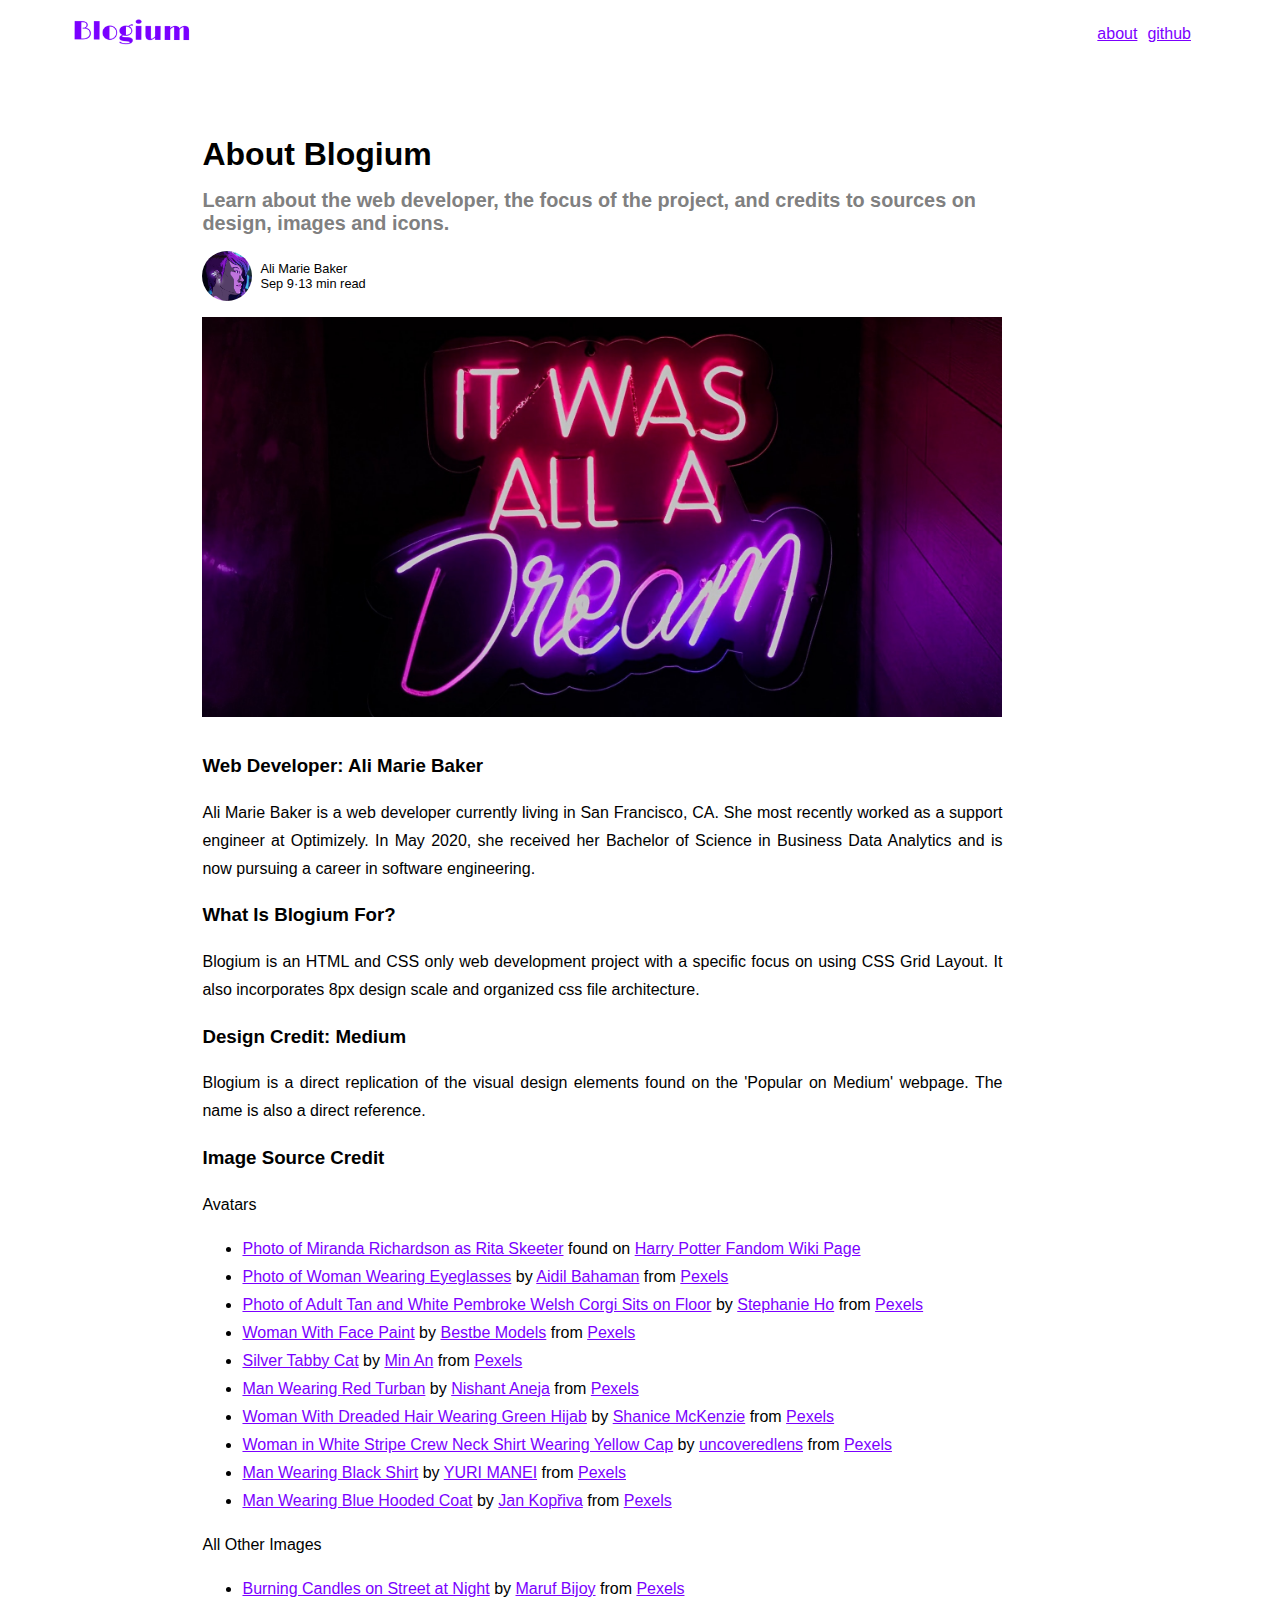
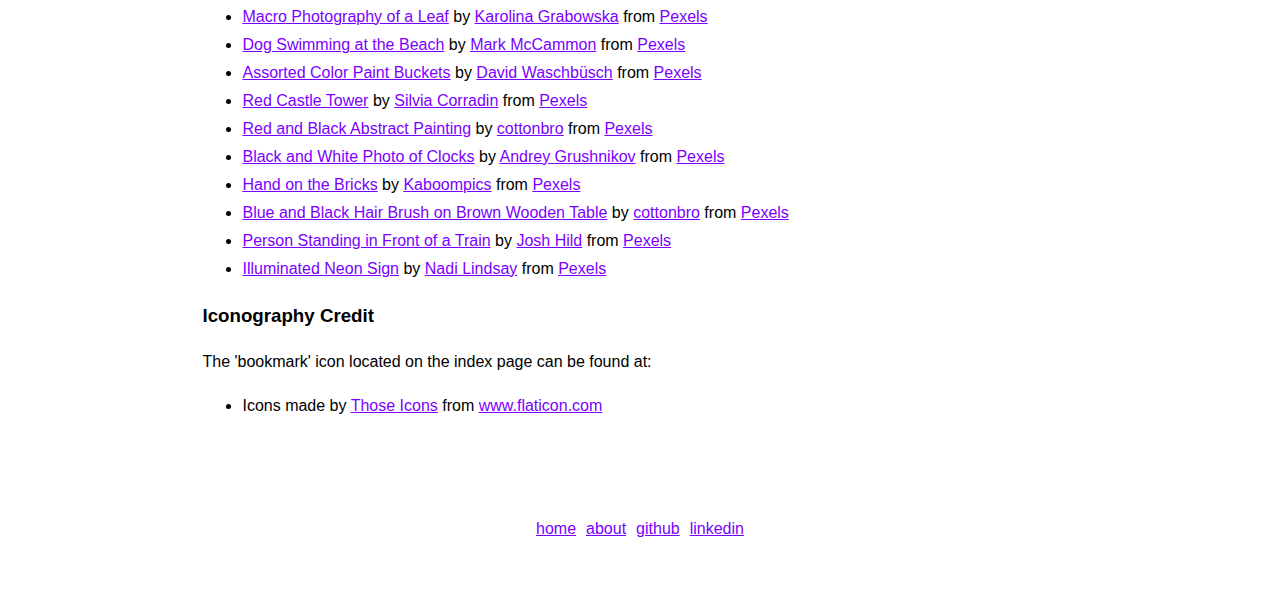
==== about.html @ 54d65abe "Standardize grid max width across all pages for consistent header presentation, add blogium brand co" ====
<!DOCTYPE html>
<html lang="en">
  <head>
    <meta charset="utf-8">
    <title>blogium</title>
    <link rel="icon" type="image/png" href="img/B-fill-fav-16x16.png">
    <link rel="stylesheet" href="css/pg-article.css">
  </head>
  <body>
    <div class="grid-container">
      <header class="header">
        <div class="header-box">
          <a href="index.html">
            <img src="img/blogium-logo-reg.png" alt="blogium text logo" class="nav-logo">
          </a>
          <nav class="nav-wrapper link-box">
            <a href="about.html">about</a>
            <a href="https://github.com/thealicat13" target="_blank">github</a>
          </nav>
        </div>
      </header>
      <div class="main">
        <div class="article-wrapper">
          <h1 class="article-hd">About Blogium</h1>
          <h2 class="article-hd-sub">Learn about the web developer, the focus of the project, and credits to sources on design, images and icons.</h2>
          <div class="article-info">
            <img src="img/neocab-alitar.png" alt="purple-toned digital drawing of woman from neocab" class="avatar">
            <p class="author">Ali Marie Baker</p>
            <p class="date-min">Sep 9·13 min read</p>
          </div>
          <div class="article-image">
            <img src="img/pexels-nadi-lindsay-3078831.jpg" alt="pink and purple neon sign that says it was all a dream">
          </div>
          <div class="article-copy-wrapper">
            <h3>Web Developer: Ali Marie Baker</h3>
            <p>Ali Marie Baker is a web developer currently living in San Francisco, CA. She most recently worked as a support engineer at Optimizely. In May 2020, she received her Bachelor of Science in Business Data Analytics and is now pursuing a career in software engineering.</p>
            <h3>What Is Blogium For?</h3>
            <p>Blogium is an HTML and CSS only web development project with a specific focus on using CSS Grid Layout. It also incorporates 8px design scale and organized css file architecture.</p>
            <h3>Design Credit: Medium</h3>
            <p>Blogium is a direct replication of the visual design elements found on the 'Popular on Medium' webpage. The name is also a direct reference. </p>
            <h3>Image Source Credit</h3>
            <p>Avatars</p>
            <ul>
                <li><a href="https://harrypotter.fandom.com/wiki/Rita_Skeeter?file=Rita_skeeter_1.png">Photo of Miranda Richardson as Rita Skeeter</a> found on <a href="https://harrypotter.fandom.com/wiki/Rita_Skeeter">Harry Potter Fandom Wiki Page</a></li>
                <li><a href="https://www.pexels.com/photo/photo-of-woman-wearing-eyeglasses-2748242/?utm_content=attributionCopyText&utm_medium=referral&utm_source=pexels">Photo of Woman Wearing Eyeglasses</a> by <a href="https://www.pexels.com/@aidilbahaman?utm_content=attributionCopyText&utm_medium=referral&utm_source=pexels">Aidil Bahaman</a> from <a href="https://www.pexels.com/">Pexels</a></li>
                <li><a href="https://www.pexels.com/photo/adult-tan-and-white-pembroke-welsh-corgi-sits-on-floor-994174/?utm_content=attributionCopyText&utm_medium=referral&utm_source=pexels">Photo of Adult Tan and White Pembroke Welsh Corgi Sits on Floor</a> by <a href="https://www.pexels.com/@muffinsaurs?utm_content=attributionCopyText&utm_medium=referral&utm_source=pexels">Stephanie Ho</a> from <a href="https://www.pexels.com/">Pexels</a></li>
                <li><a href="https://www.pexels.com/photo/woman-with-face-paint-2100652/?utm_content=attributionCopyText&utm_medium=referral&utm_source=pexels">Woman With Face Paint</a> by <a href="https://www.pexels.com/@bestbe-models-975242?utm_content=attributionCopyText&utm_medium=referral&utm_source=pexels">Bestbe Models</a> from <a href="https://www.pexels.com/">Pexels</a></li>
                <li><a href="https://www.pexels.com/photo/silver-tabby-cat-667228/?utm_content=attributionCopyText&utm_medium=referral&utm_source=pexels">Silver Tabby Cat</a> by <a href="https://www.pexels.com/@minan1398?utm_content=attributionCopyText&utm_medium=referral&utm_source=pexels">Min An</a> from <a href="https://www.pexels.com/">Pexels</a></li>
                <li><a href="https://www.pexels.com/photo/man-wearing-red-turban-2385044/?utm_content=attributionCopyText&utm_medium=referral&utm_source=pexels">Man Wearing Red Turban</a> by <a href="https://www.pexels.com/@nishantaneja?utm_content=attributionCopyText&utm_medium=referral&utm_source=pexels">Nishant Aneja</a> from <a href="https://www.pexels.com/">Pexels</a></li>
                <li><a href="https://www.pexels.com/photo/woman-with-dreaded-hair-wearing-green-hijab-801861/?utm_content=attributionCopyText&utm_medium=referral&utm_source=pexels">Woman With Dreaded Hair Wearing Green Hijab</a> by <a href="https://www.pexels.com/@kenziezales?utm_content=attributionCopyText&utm_medium=referral&utm_source=pexels">Shanice McKenzie</a> from <a href="https://www.pexels.com/">Pexels</a></li>
                <li><a href="https://www.pexels.com/photo/woman-in-white-stripe-crew-neck-shirt-wearing-yellow-cap-4085856/?utm_content=attributionCopyText&utm_medium=referral&utm_source=pexels">Woman in White Stripe Crew Neck Shirt Wearing Yellow Cap</a> by <a href="https://www.pexels.com/@uncoveredlens-1999111?utm_content=attributionCopyText&utm_medium=referral&utm_source=pexels">uncoveredlens</a> from <a href="https://www.pexels.com/">Pexels</a></li>
                <li><a href="https://www.pexels.com/photo/man-wearing-black-shirt-3211476/?utm_content=attributionCopyText&utm_medium=referral&utm_source=pexels">Man Wearing Black Shirt</a> by <a href="https://www.pexels.com/@motionshotto?utm_content=attributionCopyText&utm_medium=referral&utm_source=pexels">YURI MANEI</a> from <a href="https://www.pexels.com/">Pexels</a></li>
                <li><a href="https://www.pexels.com/photo/man-wearing-blue-hooded-coat-3525908/?utm_content=attributionCopyText&utm_medium=referral&utm_source=pexels">Man Wearing Blue Hooded Coat</a> by <a href="https://www.pexels.com/@koprivakart?utm_content=attributionCopyText&utm_medium=referral&utm_source=pexels">Jan Kopřiva</a> from <a href="https://www.pexels.com/">Pexels</a></li>
            </ul>
            <p>All Other Images</p>
            <ul>
                <li><a href="https://www.pexels.com/photo/burning-candles-on-street-at-night-4252754/?utm_content=attributionCopyText&utm_medium=referral&utm_source=pexels">Burning Candles on Street at Night</a> by <a href="https://www.pexels.com/@maruf-bijoy-2699438?utm_content=attributionCopyText&utm_medium=referral&utm_source=pexels">Maruf Bijoy</a> from <a href="https://www.pexels.com/">Pexels</a></li>
                <li><a href="https://www.pexels.com/photo/macro-photography-of-a-leaf-4603779/?utm_content=attributionCopyText&utm_medium=referral&utm_source=pexels">Macro Photography of a Leaf</a> by <a href="https://www.pexels.com/@karolina-grabowska?utm_content=attributionCopyText&utm_medium=referral&utm_source=pexels">Karolina Grabowska</a> from <a href="https://www.pexels.com/">Pexels</a></li>
                <li><a href="https://www.pexels.com/photo/dog-swimming-at-the-beach-1934836/?utm_content=attributionCopyText&utm_medium=referral&utm_source=pexels">Dog Swimming at the Beach</a> by <a href="https://www.pexels.com/@markmccammon?utm_content=attributionCopyText&utm_medium=referral&utm_source=pexels">Mark McCammon</a> from <a href="https://www.pexels.com/">Pexels</a></li>
                <li><a href="https://www.pexels.com/photo/assorted-color-paint-buckets-1887946/?utm_content=attributionCopyText&utm_medium=referral&utm_source=pexels">Assorted Color Paint Buckets</a> by <a href="https://www.pexels.com/@david-waschbusch-959602?utm_content=attributionCopyText&utm_medium=referral&utm_source=pexels">David Waschbüsch</a> from <a href="https://www.pexels.com/">Pexels</a></li>
                <li><a href="https://www.pexels.com/photo/red-castle-tower-1649194/?utm_content=attributionCopyText&utm_medium=referral&utm_source=pexels">Red Castle Tower</a> by <a href="https://www.pexels.com/@ebmom?utm_content=attributionCopyText&utm_medium=referral&utm_source=pexels"> Silvia Corradin</a> from <a href="https://www.pexels.com/">Pexels</a></li>
                <li><a href="https://www.pexels.com/photo/red-and-black-abstract-painting-4716546/?utm_content=attributionCopyText&utm_medium=referral&utm_source=pexels">Red and Black Abstract Painting</a> by <a href="https://www.pexels.com/@cottonbro?utm_content=attributionCopyText&utm_medium=referral&utm_source=pexels">cottonbro</a> from <a href="https://www.pexels.com/">Pexels</a></li>
                <li><a href="https://www.pexels.com/photo/black-and-white-photo-of-clocks-707676/?utm_content=attributionCopyText&utm_medium=referral&utm_source=pexels">Black and White Photo of Clocks</a> by <a href="https://www.pexels.com/@andrey-grushnikov-223358?utm_content=attributionCopyText&utm_medium=referral&utm_source=pexels">Andrey Grushnikov</a> from <a href="https://www.pexels.com/">Pexels</a></li>
                <li><a href="https://www.pexels.com/photo/hand-on-the-bricks-5606/?utm_content=attributionCopyText&utm_medium=referral&utm_source=pexels">Hand on the Bricks</a> by <a href="https://www.pexels.com/@kaboompics?utm_content=attributionCopyText&utm_medium=referral&utm_source=pexels">Kaboompics</a> from <a href="https://www.pexels.com/">Pexels</a></li>
                <li><a href="https://www.pexels.com/photo/blue-and-black-hair-brush-on-brown-wooden-table-3992859/?utm_content=attributionCopyText&utm_medium=referral&utm_source=pexels">Blue and Black Hair Brush on Brown Wooden Table</a> by <a href="https://www.pexels.com/@cottonbro?utm_content=attributionCopyText&utm_medium=referral&utm_source=pexels">cottonbro</a> from <a href="https://www.pexels.com/">Pexels</a></li>
                <li><a href="https://www.pexels.com/photo/person-standing-in-front-of-a-train-2422497/?utm_content=attributionCopyText&utm_medium=referral&utm_source=pexels">Person Standing in Front of a Train</a> by <a href="https://www.pexels.com/@josh-hild-1270765?utm_content=attributionCopyText&utm_medium=referral&utm_source=pexels">Josh Hild</a> from <a href="https://www.pexels.com/">Pexels</a></li>
                <li><a href="https://www.pexels.com/photo/illuminated-neon-sign-3078831/?utm_content=attributionCopyText&utm_medium=referral&utm_source=pexels">Illuminated Neon Sign</a> by <a href="https://www.pexels.com/@nadi-lindsay-1130679?utm_content=attributionCopyText&utm_medium=referral&utm_source=pexels">Nadi Lindsay</a> from <a href="https://www.pexels.com/">Pexels</a></li>
            </ul>
            <h3>Iconography Credit</h3>
            <p>The 'bookmark' icon located on the index page can be found at: </p>
            <ul>
                <li>Icons made by <a href="https://www.flaticon.com/free-icon/bookmark_803690" title="Those Icons">Those Icons</a> from <a href="https://www.flaticon.com/" title="Flaticon"> www.flaticon.com</a></p>                </li>
            </ul>
        </div>
        </div>
      </div>  
      <footer class="footer">
        <div class="footer-wrapper link-box">
          <a href="index.html">home</a>
          <a href="index.html">about</a>
          <a href="https://github.com/thealicat13" target="_blank">github</a>
          <a href="https://www.linkedin.com/in/alimariebaker13/" target="_blank">linkedin</a>
        </div>
      </footer>
    </div>
  </body>
</html>
---- css/pg-article.css ----
@import "layoutall.css";
@import "header.css";
@import "footer.css";
@import "articlebody.css";
@import "articleinfo.css";
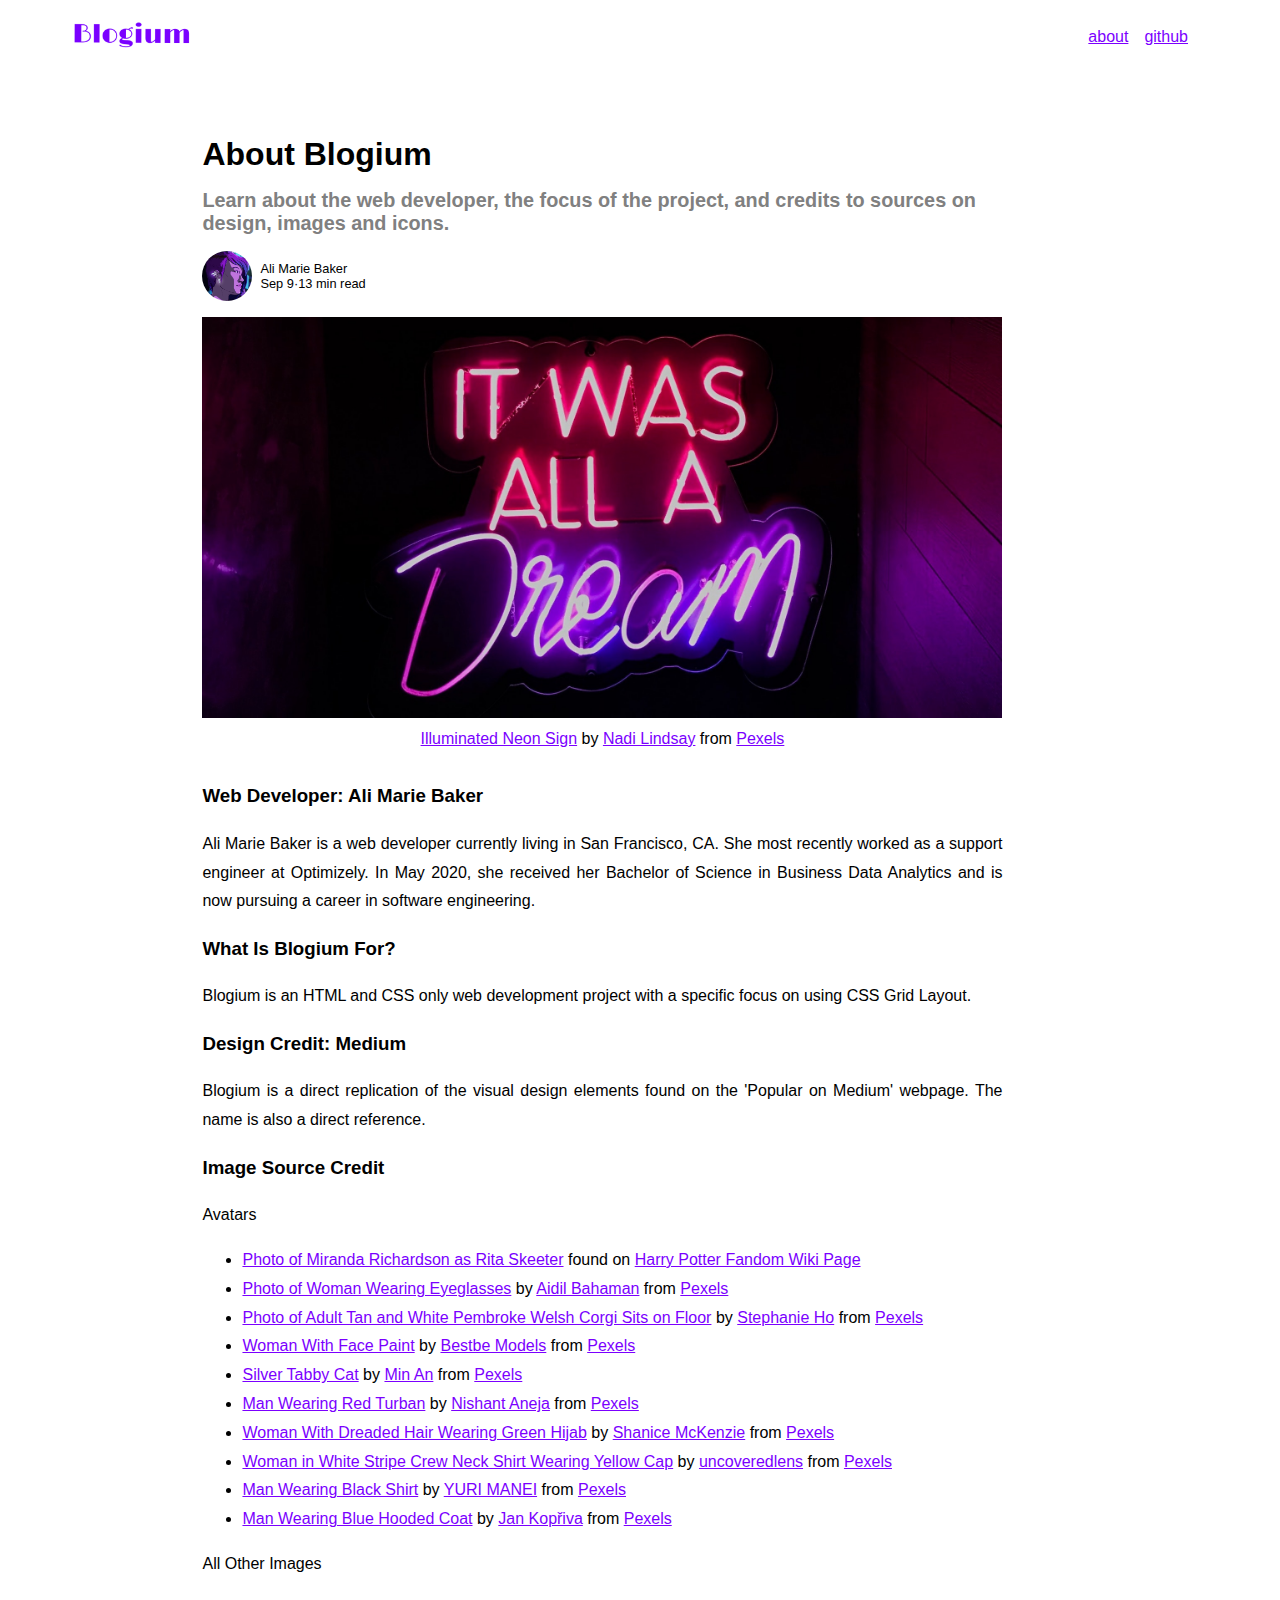
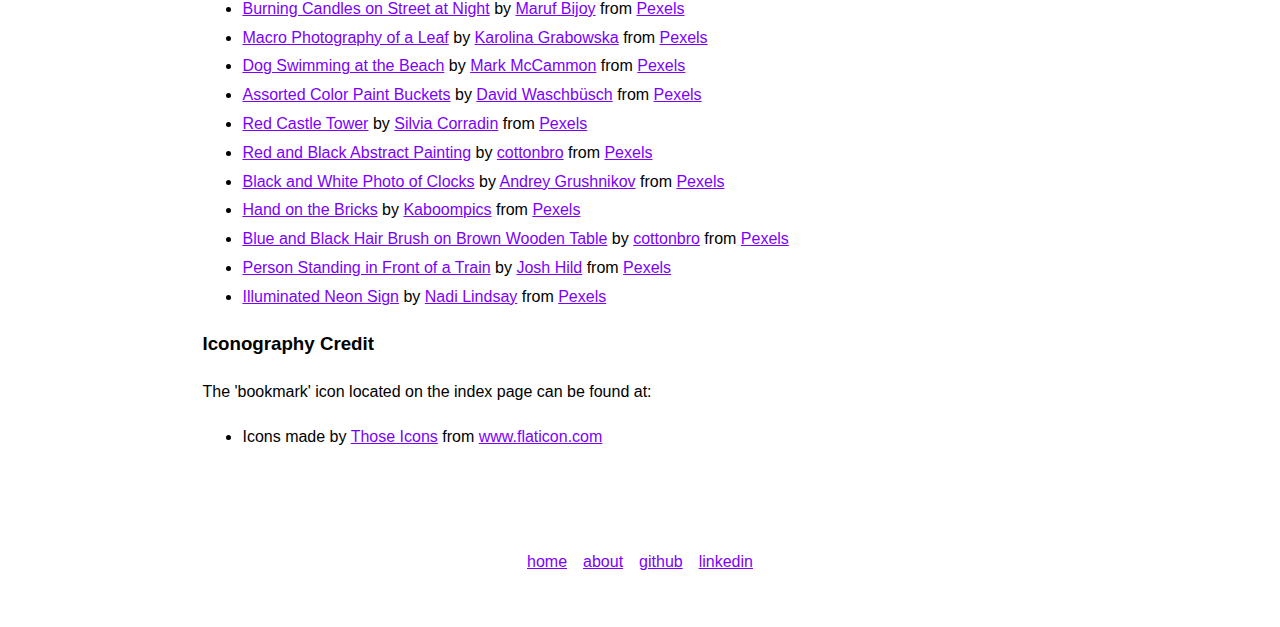
==== commit 911e0a31: "Change image divs into figures with fig captions, set image dimensions, misc. copy and figcaption te" ====
--- a/about.html
+++ b/about.html
@@ -28,14 +28,15 @@
             <p class="author">Ali Marie Baker</p>
             <p class="date-min">Sep 9·13 min read</p>
           </div>
-          <div class="article-image">
+          <figure class="article-fig">
             <img src="img/pexels-nadi-lindsay-3078831.jpg" alt="pink and purple neon sign that says it was all a dream">
-          </div>
+            <figcaption><a href="https://www.pexels.com/photo/illuminated-neon-sign-3078831/?utm_content=attributionCopyText&utm_medium=referral&utm_source=pexels">Illuminated Neon Sign</a> by <a href="https://www.pexels.com/@nadi-lindsay-1130679?utm_content=attributionCopyText&utm_medium=referral&utm_source=pexels">Nadi Lindsay</a> from <a href="https://www.pexels.com/">Pexels</a></figcaption>
+          </figure>
           <div class="article-copy-wrapper">
             <h3>Web Developer: Ali Marie Baker</h3>
             <p>Ali Marie Baker is a web developer currently living in San Francisco, CA. She most recently worked as a support engineer at Optimizely. In May 2020, she received her Bachelor of Science in Business Data Analytics and is now pursuing a career in software engineering.</p>
             <h3>What Is Blogium For?</h3>
-            <p>Blogium is an HTML and CSS only web development project with a specific focus on using CSS Grid Layout. It also incorporates 8px design scale and organized css file architecture.</p>
+            <p>Blogium is an HTML and CSS only web development project with a specific focus on using CSS Grid Layout.</p>
             <h3>Design Credit: Medium</h3>
             <p>Blogium is a direct replication of the visual design elements found on the 'Popular on Medium' webpage. The name is also a direct reference. </p>
             <h3>Image Source Credit</h3>
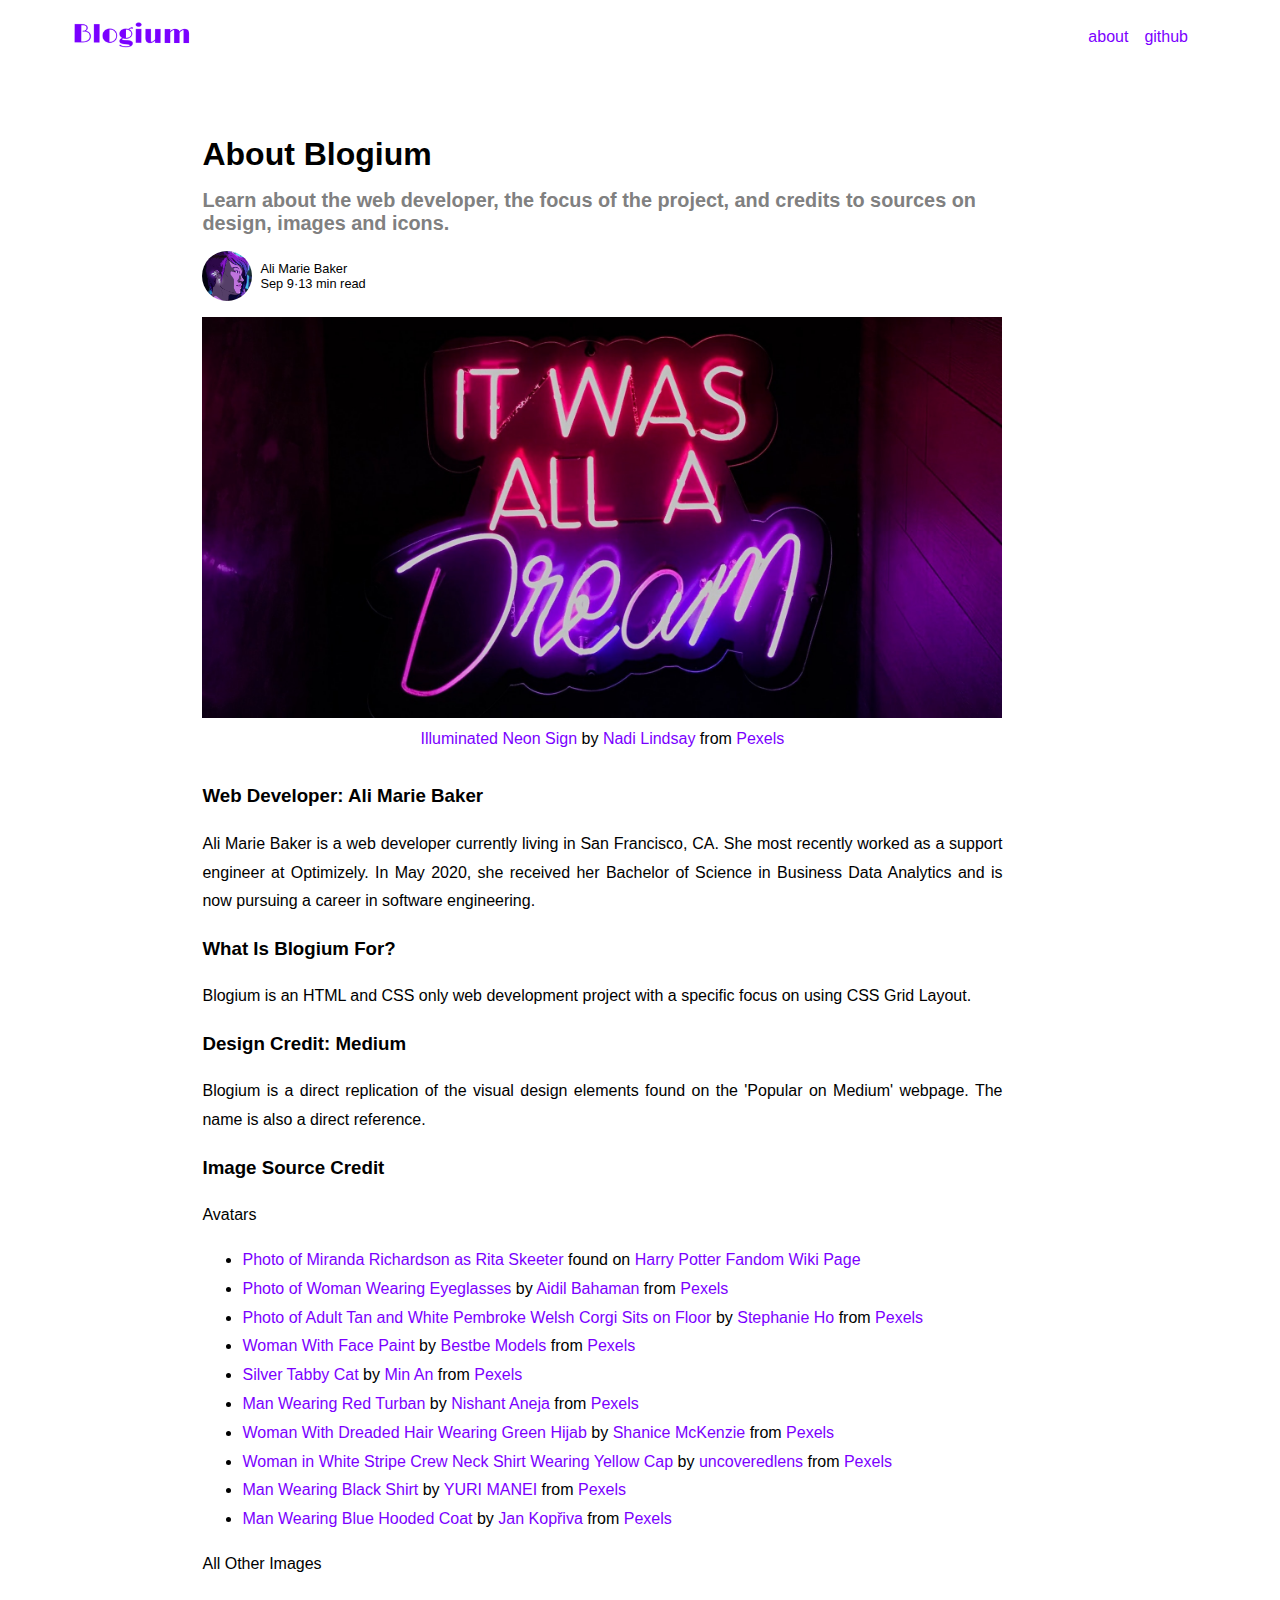
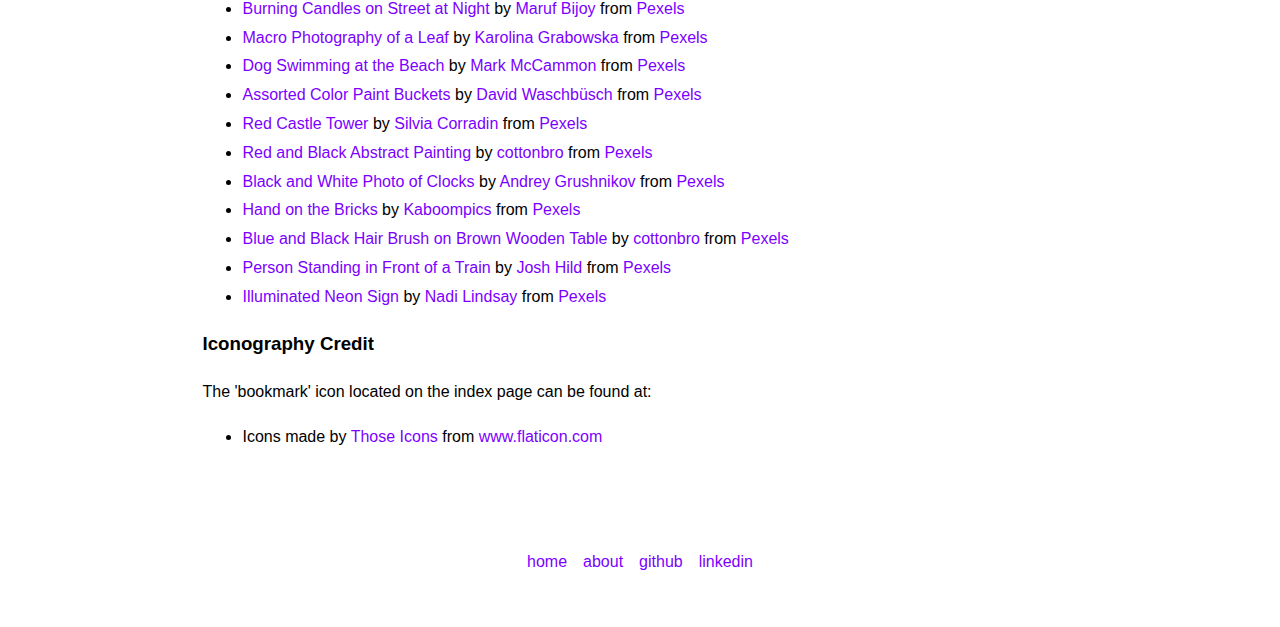
==== commit 50eff016: "Add links to blog card headers and images, add meta tag for mobile device responsiveness, misc. link" ====
--- a/about.html
+++ b/about.html
@@ -2,6 +2,7 @@
 <html lang="en">
   <head>
     <meta charset="utf-8">
+    <meta name="viewport" content="width=device-width, initial-scale=1.0">
     <title>blogium</title>
     <link rel="icon" type="image/png" href="img/B-fill-fav-16x16.png">
     <link rel="stylesheet" href="css/pg-article.css">
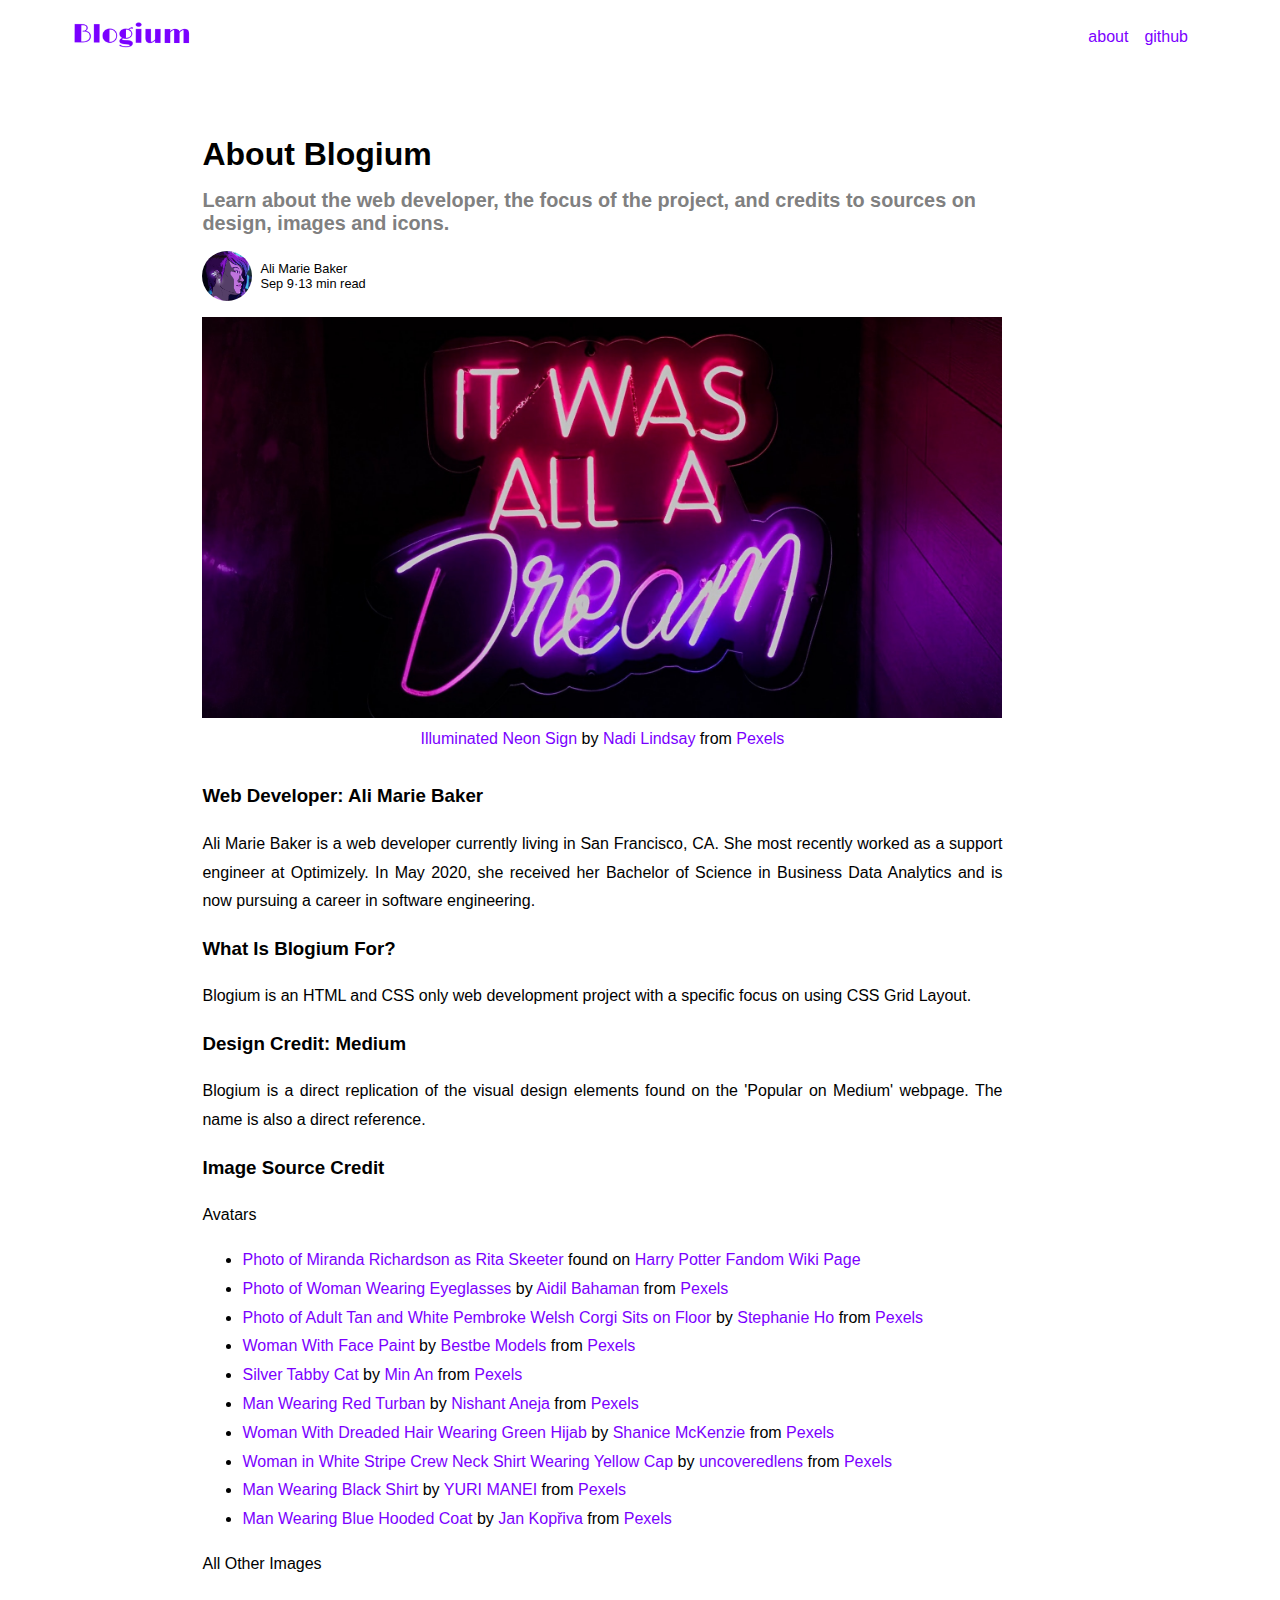
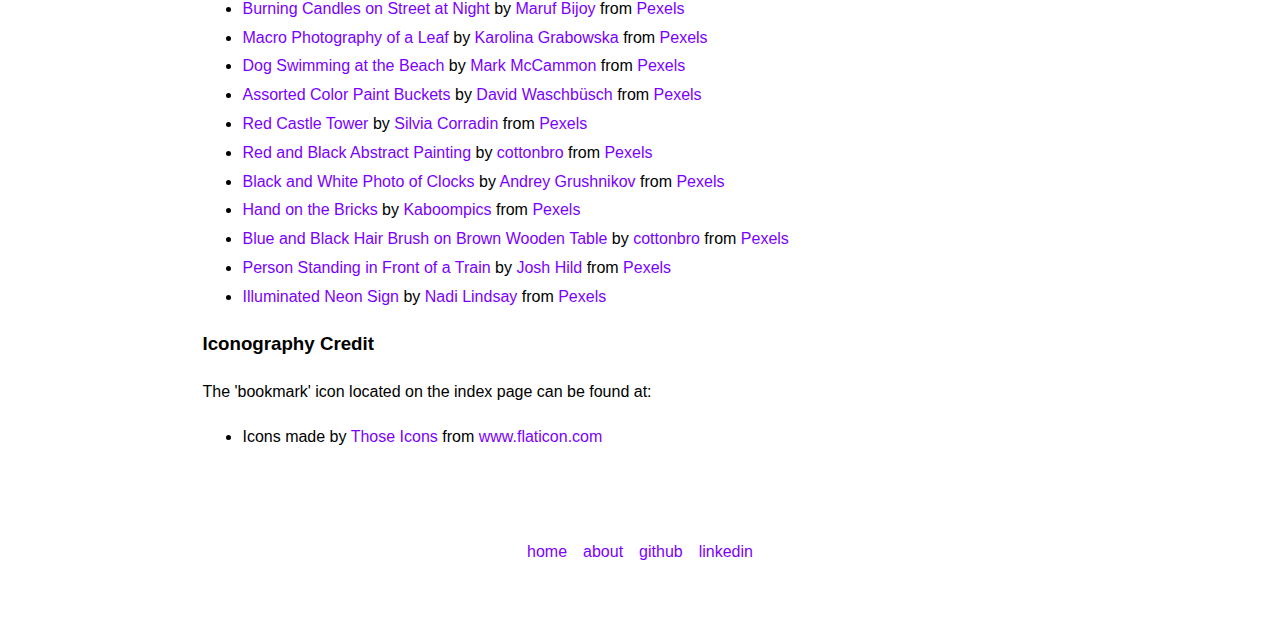
==== commit b93b10e5: "add target attributes to external links" ====
--- a/about.html
+++ b/about.html
@@ -16,7 +16,7 @@
           </a>
           <nav class="nav-wrapper link-box">
             <a href="about.html">about</a>
-            <a href="https://github.com/thealicat13" target="_blank">github</a>
+            <a href="https://github.com/thealicat13/blogium" target="_blank">github</a>
           </nav>
         </div>
       </header>
@@ -31,7 +31,7 @@
           </div>
           <figure class="article-fig">
             <img src="img/pexels-nadi-lindsay-3078831.jpg" alt="pink and purple neon sign that says it was all a dream">
-            <figcaption><a href="https://www.pexels.com/photo/illuminated-neon-sign-3078831/?utm_content=attributionCopyText&utm_medium=referral&utm_source=pexels">Illuminated Neon Sign</a> by <a href="https://www.pexels.com/@nadi-lindsay-1130679?utm_content=attributionCopyText&utm_medium=referral&utm_source=pexels">Nadi Lindsay</a> from <a href="https://www.pexels.com/">Pexels</a></figcaption>
+            <figcaption><a href="https://www.pexels.com/photo/illuminated-neon-sign-3078831/?utm_content=attributionCopyText&utm_medium=referral&utm_source=pexels" target="_blank">Illuminated Neon Sign</a> by <a href="https://www.pexels.com/@nadi-lindsay-1130679?utm_content=attributionCopyText&utm_medium=referral&utm_source=pexels" target="_blank">Nadi Lindsay</a> from <a href="https://www.pexels.com/" target="_blank">Pexels</a></figcaption>
           </figure>
           <div class="article-copy-wrapper">
             <h3>Web Developer: Ali Marie Baker</h3>
@@ -43,35 +43,35 @@
             <h3>Image Source Credit</h3>
             <p>Avatars</p>
             <ul>
-                <li><a href="https://harrypotter.fandom.com/wiki/Rita_Skeeter?file=Rita_skeeter_1.png">Photo of Miranda Richardson as Rita Skeeter</a> found on <a href="https://harrypotter.fandom.com/wiki/Rita_Skeeter">Harry Potter Fandom Wiki Page</a></li>
-                <li><a href="https://www.pexels.com/photo/photo-of-woman-wearing-eyeglasses-2748242/?utm_content=attributionCopyText&utm_medium=referral&utm_source=pexels">Photo of Woman Wearing Eyeglasses</a> by <a href="https://www.pexels.com/@aidilbahaman?utm_content=attributionCopyText&utm_medium=referral&utm_source=pexels">Aidil Bahaman</a> from <a href="https://www.pexels.com/">Pexels</a></li>
-                <li><a href="https://www.pexels.com/photo/adult-tan-and-white-pembroke-welsh-corgi-sits-on-floor-994174/?utm_content=attributionCopyText&utm_medium=referral&utm_source=pexels">Photo of Adult Tan and White Pembroke Welsh Corgi Sits on Floor</a> by <a href="https://www.pexels.com/@muffinsaurs?utm_content=attributionCopyText&utm_medium=referral&utm_source=pexels">Stephanie Ho</a> from <a href="https://www.pexels.com/">Pexels</a></li>
-                <li><a href="https://www.pexels.com/photo/woman-with-face-paint-2100652/?utm_content=attributionCopyText&utm_medium=referral&utm_source=pexels">Woman With Face Paint</a> by <a href="https://www.pexels.com/@bestbe-models-975242?utm_content=attributionCopyText&utm_medium=referral&utm_source=pexels">Bestbe Models</a> from <a href="https://www.pexels.com/">Pexels</a></li>
-                <li><a href="https://www.pexels.com/photo/silver-tabby-cat-667228/?utm_content=attributionCopyText&utm_medium=referral&utm_source=pexels">Silver Tabby Cat</a> by <a href="https://www.pexels.com/@minan1398?utm_content=attributionCopyText&utm_medium=referral&utm_source=pexels">Min An</a> from <a href="https://www.pexels.com/">Pexels</a></li>
-                <li><a href="https://www.pexels.com/photo/man-wearing-red-turban-2385044/?utm_content=attributionCopyText&utm_medium=referral&utm_source=pexels">Man Wearing Red Turban</a> by <a href="https://www.pexels.com/@nishantaneja?utm_content=attributionCopyText&utm_medium=referral&utm_source=pexels">Nishant Aneja</a> from <a href="https://www.pexels.com/">Pexels</a></li>
-                <li><a href="https://www.pexels.com/photo/woman-with-dreaded-hair-wearing-green-hijab-801861/?utm_content=attributionCopyText&utm_medium=referral&utm_source=pexels">Woman With Dreaded Hair Wearing Green Hijab</a> by <a href="https://www.pexels.com/@kenziezales?utm_content=attributionCopyText&utm_medium=referral&utm_source=pexels">Shanice McKenzie</a> from <a href="https://www.pexels.com/">Pexels</a></li>
-                <li><a href="https://www.pexels.com/photo/woman-in-white-stripe-crew-neck-shirt-wearing-yellow-cap-4085856/?utm_content=attributionCopyText&utm_medium=referral&utm_source=pexels">Woman in White Stripe Crew Neck Shirt Wearing Yellow Cap</a> by <a href="https://www.pexels.com/@uncoveredlens-1999111?utm_content=attributionCopyText&utm_medium=referral&utm_source=pexels">uncoveredlens</a> from <a href="https://www.pexels.com/">Pexels</a></li>
-                <li><a href="https://www.pexels.com/photo/man-wearing-black-shirt-3211476/?utm_content=attributionCopyText&utm_medium=referral&utm_source=pexels">Man Wearing Black Shirt</a> by <a href="https://www.pexels.com/@motionshotto?utm_content=attributionCopyText&utm_medium=referral&utm_source=pexels">YURI MANEI</a> from <a href="https://www.pexels.com/">Pexels</a></li>
-                <li><a href="https://www.pexels.com/photo/man-wearing-blue-hooded-coat-3525908/?utm_content=attributionCopyText&utm_medium=referral&utm_source=pexels">Man Wearing Blue Hooded Coat</a> by <a href="https://www.pexels.com/@koprivakart?utm_content=attributionCopyText&utm_medium=referral&utm_source=pexels">Jan Kopřiva</a> from <a href="https://www.pexels.com/">Pexels</a></li>
+                <li><a href="https://harrypotter.fandom.com/wiki/Rita_Skeeter?file=Rita_skeeter_1.png" target="_blank">Photo of Miranda Richardson as Rita Skeeter</a> found on <a href="https://harrypotter.fandom.com/wiki/Rita_Skeeter" target="_blank">Harry Potter Fandom Wiki Page</a></li>
+                <li><a href="https://www.pexels.com/photo/photo-of-woman-wearing-eyeglasses-2748242/?utm_content=attributionCopyText&utm_medium=referral&utm_source=pexels" target="_blank">Photo of Woman Wearing Eyeglasses</a> by <a href="https://www.pexels.com/@aidilbahaman?utm_content=attributionCopyText&utm_medium=referral&utm_source=pexels" target="_blank">Aidil Bahaman</a> from <a href="https://www.pexels.com/" target="_blank">Pexels</a></li>
+                <li><a href="https://www.pexels.com/photo/adult-tan-and-white-pembroke-welsh-corgi-sits-on-floor-994174/?utm_content=attributionCopyText&utm_medium=referral&utm_source=pexels" target="_blank">Photo of Adult Tan and White Pembroke Welsh Corgi Sits on Floor</a> by <a href="https://www.pexels.com/@muffinsaurs?utm_content=attributionCopyText&utm_medium=referral&utm_source=pexels" target="_blank">Stephanie Ho</a> from <a href="https://www.pexels.com/" target="_blank">Pexels</a></li>
+                <li><a href="https://www.pexels.com/photo/woman-with-face-paint-2100652/?utm_content=attributionCopyText&utm_medium=referral&utm_source=pexels" target="_blank">Woman With Face Paint</a> by <a href="https://www.pexels.com/@bestbe-models-975242?utm_content=attributionCopyText&utm_medium=referral&utm_source=pexels" target="_blank">Bestbe Models</a> from <a href="https://www.pexels.com/" target="_blank">Pexels</a></li>
+                <li><a href="https://www.pexels.com/photo/silver-tabby-cat-667228/?utm_content=attributionCopyText&utm_medium=referral&utm_source=pexels" target="_blank">Silver Tabby Cat</a> by <a href="https://www.pexels.com/@minan1398?utm_content=attributionCopyText&utm_medium=referral&utm_source=pexels" target="_blank">Min An</a> from <a href="https://www.pexels.com/" target="_blank">Pexels</a></li>
+                <li><a href="https://www.pexels.com/photo/man-wearing-red-turban-2385044/?utm_content=attributionCopyText&utm_medium=referral&utm_source=pexels" target="_blank">Man Wearing Red Turban</a> by <a href="https://www.pexels.com/@nishantaneja?utm_content=attributionCopyText&utm_medium=referral&utm_source=pexels" target="_blank">Nishant Aneja</a> from <a href="https://www.pexels.com/" target="_blank">Pexels</a></li>
+                <li><a href="https://www.pexels.com/photo/woman-with-dreaded-hair-wearing-green-hijab-801861/?utm_content=attributionCopyText&utm_medium=referral&utm_source=pexels" target="_blank">Woman With Dreaded Hair Wearing Green Hijab</a> by <a href="https://www.pexels.com/@kenziezales?utm_content=attributionCopyText&utm_medium=referral&utm_source=pexels" target="_blank">Shanice McKenzie</a> from <a href="https://www.pexels.com/" target="_blank">Pexels</a></li>
+                <li><a href="https://www.pexels.com/photo/woman-in-white-stripe-crew-neck-shirt-wearing-yellow-cap-4085856/?utm_content=attributionCopyText&utm_medium=referral&utm_source=pexels" target="_blank">Woman in White Stripe Crew Neck Shirt Wearing Yellow Cap</a> by <a href="https://www.pexels.com/@uncoveredlens-1999111?utm_content=attributionCopyText&utm_medium=referral&utm_source=pexels" target="_blank">uncoveredlens</a> from <a href="https://www.pexels.com/" target="_blank">Pexels</a></li>
+                <li><a href="https://www.pexels.com/photo/man-wearing-black-shirt-3211476/?utm_content=attributionCopyText&utm_medium=referral&utm_source=pexels" target="_blank">Man Wearing Black Shirt</a> by <a href="https://www.pexels.com/@motionshotto?utm_content=attributionCopyText&utm_medium=referral&utm_source=pexels" target="_blank">YURI MANEI</a> from <a href="https://www.pexels.com/" target="_blank">Pexels</a></li>
+                <li><a href="https://www.pexels.com/photo/man-wearing-blue-hooded-coat-3525908/?utm_content=attributionCopyText&utm_medium=referral&utm_source=pexels" target="_blank">Man Wearing Blue Hooded Coat</a> by <a href="https://www.pexels.com/@koprivakart?utm_content=attributionCopyText&utm_medium=referral&utm_source=pexels" target="_blank">Jan Kopřiva</a> from <a href="https://www.pexels.com/" target="_blank">Pexels</a></li>
             </ul>
             <p>All Other Images</p>
             <ul>
-                <li><a href="https://www.pexels.com/photo/burning-candles-on-street-at-night-4252754/?utm_content=attributionCopyText&utm_medium=referral&utm_source=pexels">Burning Candles on Street at Night</a> by <a href="https://www.pexels.com/@maruf-bijoy-2699438?utm_content=attributionCopyText&utm_medium=referral&utm_source=pexels">Maruf Bijoy</a> from <a href="https://www.pexels.com/">Pexels</a></li>
-                <li><a href="https://www.pexels.com/photo/macro-photography-of-a-leaf-4603779/?utm_content=attributionCopyText&utm_medium=referral&utm_source=pexels">Macro Photography of a Leaf</a> by <a href="https://www.pexels.com/@karolina-grabowska?utm_content=attributionCopyText&utm_medium=referral&utm_source=pexels">Karolina Grabowska</a> from <a href="https://www.pexels.com/">Pexels</a></li>
-                <li><a href="https://www.pexels.com/photo/dog-swimming-at-the-beach-1934836/?utm_content=attributionCopyText&utm_medium=referral&utm_source=pexels">Dog Swimming at the Beach</a> by <a href="https://www.pexels.com/@markmccammon?utm_content=attributionCopyText&utm_medium=referral&utm_source=pexels">Mark McCammon</a> from <a href="https://www.pexels.com/">Pexels</a></li>
-                <li><a href="https://www.pexels.com/photo/assorted-color-paint-buckets-1887946/?utm_content=attributionCopyText&utm_medium=referral&utm_source=pexels">Assorted Color Paint Buckets</a> by <a href="https://www.pexels.com/@david-waschbusch-959602?utm_content=attributionCopyText&utm_medium=referral&utm_source=pexels">David Waschbüsch</a> from <a href="https://www.pexels.com/">Pexels</a></li>
-                <li><a href="https://www.pexels.com/photo/red-castle-tower-1649194/?utm_content=attributionCopyText&utm_medium=referral&utm_source=pexels">Red Castle Tower</a> by <a href="https://www.pexels.com/@ebmom?utm_content=attributionCopyText&utm_medium=referral&utm_source=pexels"> Silvia Corradin</a> from <a href="https://www.pexels.com/">Pexels</a></li>
-                <li><a href="https://www.pexels.com/photo/red-and-black-abstract-painting-4716546/?utm_content=attributionCopyText&utm_medium=referral&utm_source=pexels">Red and Black Abstract Painting</a> by <a href="https://www.pexels.com/@cottonbro?utm_content=attributionCopyText&utm_medium=referral&utm_source=pexels">cottonbro</a> from <a href="https://www.pexels.com/">Pexels</a></li>
-                <li><a href="https://www.pexels.com/photo/black-and-white-photo-of-clocks-707676/?utm_content=attributionCopyText&utm_medium=referral&utm_source=pexels">Black and White Photo of Clocks</a> by <a href="https://www.pexels.com/@andrey-grushnikov-223358?utm_content=attributionCopyText&utm_medium=referral&utm_source=pexels">Andrey Grushnikov</a> from <a href="https://www.pexels.com/">Pexels</a></li>
-                <li><a href="https://www.pexels.com/photo/hand-on-the-bricks-5606/?utm_content=attributionCopyText&utm_medium=referral&utm_source=pexels">Hand on the Bricks</a> by <a href="https://www.pexels.com/@kaboompics?utm_content=attributionCopyText&utm_medium=referral&utm_source=pexels">Kaboompics</a> from <a href="https://www.pexels.com/">Pexels</a></li>
-                <li><a href="https://www.pexels.com/photo/blue-and-black-hair-brush-on-brown-wooden-table-3992859/?utm_content=attributionCopyText&utm_medium=referral&utm_source=pexels">Blue and Black Hair Brush on Brown Wooden Table</a> by <a href="https://www.pexels.com/@cottonbro?utm_content=attributionCopyText&utm_medium=referral&utm_source=pexels">cottonbro</a> from <a href="https://www.pexels.com/">Pexels</a></li>
-                <li><a href="https://www.pexels.com/photo/person-standing-in-front-of-a-train-2422497/?utm_content=attributionCopyText&utm_medium=referral&utm_source=pexels">Person Standing in Front of a Train</a> by <a href="https://www.pexels.com/@josh-hild-1270765?utm_content=attributionCopyText&utm_medium=referral&utm_source=pexels">Josh Hild</a> from <a href="https://www.pexels.com/">Pexels</a></li>
-                <li><a href="https://www.pexels.com/photo/illuminated-neon-sign-3078831/?utm_content=attributionCopyText&utm_medium=referral&utm_source=pexels">Illuminated Neon Sign</a> by <a href="https://www.pexels.com/@nadi-lindsay-1130679?utm_content=attributionCopyText&utm_medium=referral&utm_source=pexels">Nadi Lindsay</a> from <a href="https://www.pexels.com/">Pexels</a></li>
+                <li><a href="https://www.pexels.com/photo/burning-candles-on-street-at-night-4252754/?utm_content=attributionCopyText&utm_medium=referral&utm_source=pexels" target="_blank">Burning Candles on Street at Night</a> by <a href="https://www.pexels.com/@maruf-bijoy-2699438?utm_content=attributionCopyText&utm_medium=referral&utm_source=pexels" target="_blank">Maruf Bijoy</a> from <a href="https://www.pexels.com/" target="_blank">Pexels</a></li>
+                <li><a href="https://www.pexels.com/photo/macro-photography-of-a-leaf-4603779/?utm_content=attributionCopyText&utm_medium=referral&utm_source=pexels" target="_blank">Macro Photography of a Leaf</a> by <a href="https://www.pexels.com/@karolina-grabowska?utm_content=attributionCopyText&utm_medium=referral&utm_source=pexels" target="_blank">Karolina Grabowska</a> from <a href="https://www.pexels.com/" target="_blank">Pexels</a></li>
+                <li><a href="https://www.pexels.com/photo/dog-swimming-at-the-beach-1934836/?utm_content=attributionCopyText&utm_medium=referral&utm_source=pexels" target="_blank">Dog Swimming at the Beach</a> by <a href="https://www.pexels.com/@markmccammon?utm_content=attributionCopyText&utm_medium=referral&utm_source=pexels" target="_blank">Mark McCammon</a> from <a href="https://www.pexels.com/" target="_blank">Pexels</a></li>
+                <li><a href="https://www.pexels.com/photo/assorted-color-paint-buckets-1887946/?utm_content=attributionCopyText&utm_medium=referral&utm_source=pexels" target="_blank">Assorted Color Paint Buckets</a> by <a href="https://www.pexels.com/@david-waschbusch-959602?utm_content=attributionCopyText&utm_medium=referral&utm_source=pexels" target="_blank">David Waschbüsch</a> from <a href="https://www.pexels.com/" target="_blank">Pexels</a></li>
+                <li><a href="https://www.pexels.com/photo/red-castle-tower-1649194/?utm_content=attributionCopyText&utm_medium=referral&utm_source=pexels" target="_blank">Red Castle Tower</a> by <a href="https://www.pexels.com/@ebmom?utm_content=attributionCopyText&utm_medium=referral&utm_source=pexels" target="_blank"> Silvia Corradin</a> from <a href="https://www.pexels.com/" target="_blank">Pexels</a></li>
+                <li><a href="https://www.pexels.com/photo/red-and-black-abstract-painting-4716546/?utm_content=attributionCopyText&utm_medium=referral&utm_source=pexels" target="_blank">Red and Black Abstract Painting</a> by <a href="https://www.pexels.com/@cottonbro?utm_content=attributionCopyText&utm_medium=referral&utm_source=pexels" target="_blank">cottonbro</a> from <a href="https://www.pexels.com/" target="_blank">Pexels</a></li>
+                <li><a href="https://www.pexels.com/photo/black-and-white-photo-of-clocks-707676/?utm_content=attributionCopyText&utm_medium=referral&utm_source=pexels" target="_blank">Black and White Photo of Clocks</a> by <a href="https://www.pexels.com/@andrey-grushnikov-223358?utm_content=attributionCopyText&utm_medium=referral&utm_source=pexels" target="_blank">Andrey Grushnikov</a> from <a href="https://www.pexels.com/" target="_blank">Pexels</a></li>
+                <li><a href="https://www.pexels.com/photo/hand-on-the-bricks-5606/?utm_content=attributionCopyText&utm_medium=referral&utm_source=pexels" target="_blank">Hand on the Bricks</a> by <a href="https://www.pexels.com/@kaboompics?utm_content=attributionCopyText&utm_medium=referral&utm_source=pexels" target="_blank">Kaboompics</a> from <a href="https://www.pexels.com/" target="_blank">Pexels</a></li>
+                <li><a href="https://www.pexels.com/photo/blue-and-black-hair-brush-on-brown-wooden-table-3992859/?utm_content=attributionCopyText&utm_medium=referral&utm_source=pexels" target="_blank">Blue and Black Hair Brush on Brown Wooden Table</a> by <a href="https://www.pexels.com/@cottonbro?utm_content=attributionCopyText&utm_medium=referral&utm_source=pexels" target="_blank">cottonbro</a> from <a href="https://www.pexels.com/" target="_blank">Pexels</a></li>
+                <li><a href="https://www.pexels.com/photo/person-standing-in-front-of-a-train-2422497/?utm_content=attributionCopyText&utm_medium=referral&utm_source=pexels" target="_blank">Person Standing in Front of a Train</a> by <a href="https://www.pexels.com/@josh-hild-1270765?utm_content=attributionCopyText&utm_medium=referral&utm_source=pexels" target="_blank">Josh Hild</a> from <a href="https://www.pexels.com/" target="_blank">Pexels</a></li>
+                <li><a href="https://www.pexels.com/photo/illuminated-neon-sign-3078831/?utm_content=attributionCopyText&utm_medium=referral&utm_source=pexels" target="_blank">Illuminated Neon Sign</a> by <a href="https://www.pexels.com/@nadi-lindsay-1130679?utm_content=attributionCopyText&utm_medium=referral&utm_source=pexels" target="_blank">Nadi Lindsay</a> from <a href="https://www.pexels.com/" target="_blank">Pexels</a></li>
             </ul>
             <h3>Iconography Credit</h3>
             <p>The 'bookmark' icon located on the index page can be found at: </p>
             <ul>
-                <li>Icons made by <a href="https://www.flaticon.com/free-icon/bookmark_803690" title="Those Icons">Those Icons</a> from <a href="https://www.flaticon.com/" title="Flaticon"> www.flaticon.com</a></p>                </li>
+                <li>Icons made by <a href="https://www.flaticon.com/free-icon/bookmark_803690" title="Those Icons" target="_blank">Those Icons</a> from <a href="https://www.flaticon.com/" title="Flaticon" target="_blank"> www.flaticon.com</a></p>                </li>
             </ul>
         </div>
         </div>
@@ -79,8 +79,8 @@
       <footer class="footer">
         <div class="footer-wrapper link-box">
           <a href="index.html">home</a>
-          <a href="index.html">about</a>
-          <a href="https://github.com/thealicat13" target="_blank">github</a>
+          <a href="about.html">about</a>
+          <a href="https://github.com/thealicat13/blogium" target="_blank">github</a>
           <a href="https://www.linkedin.com/in/alimariebaker13/" target="_blank">linkedin</a>
         </div>
       </footer>
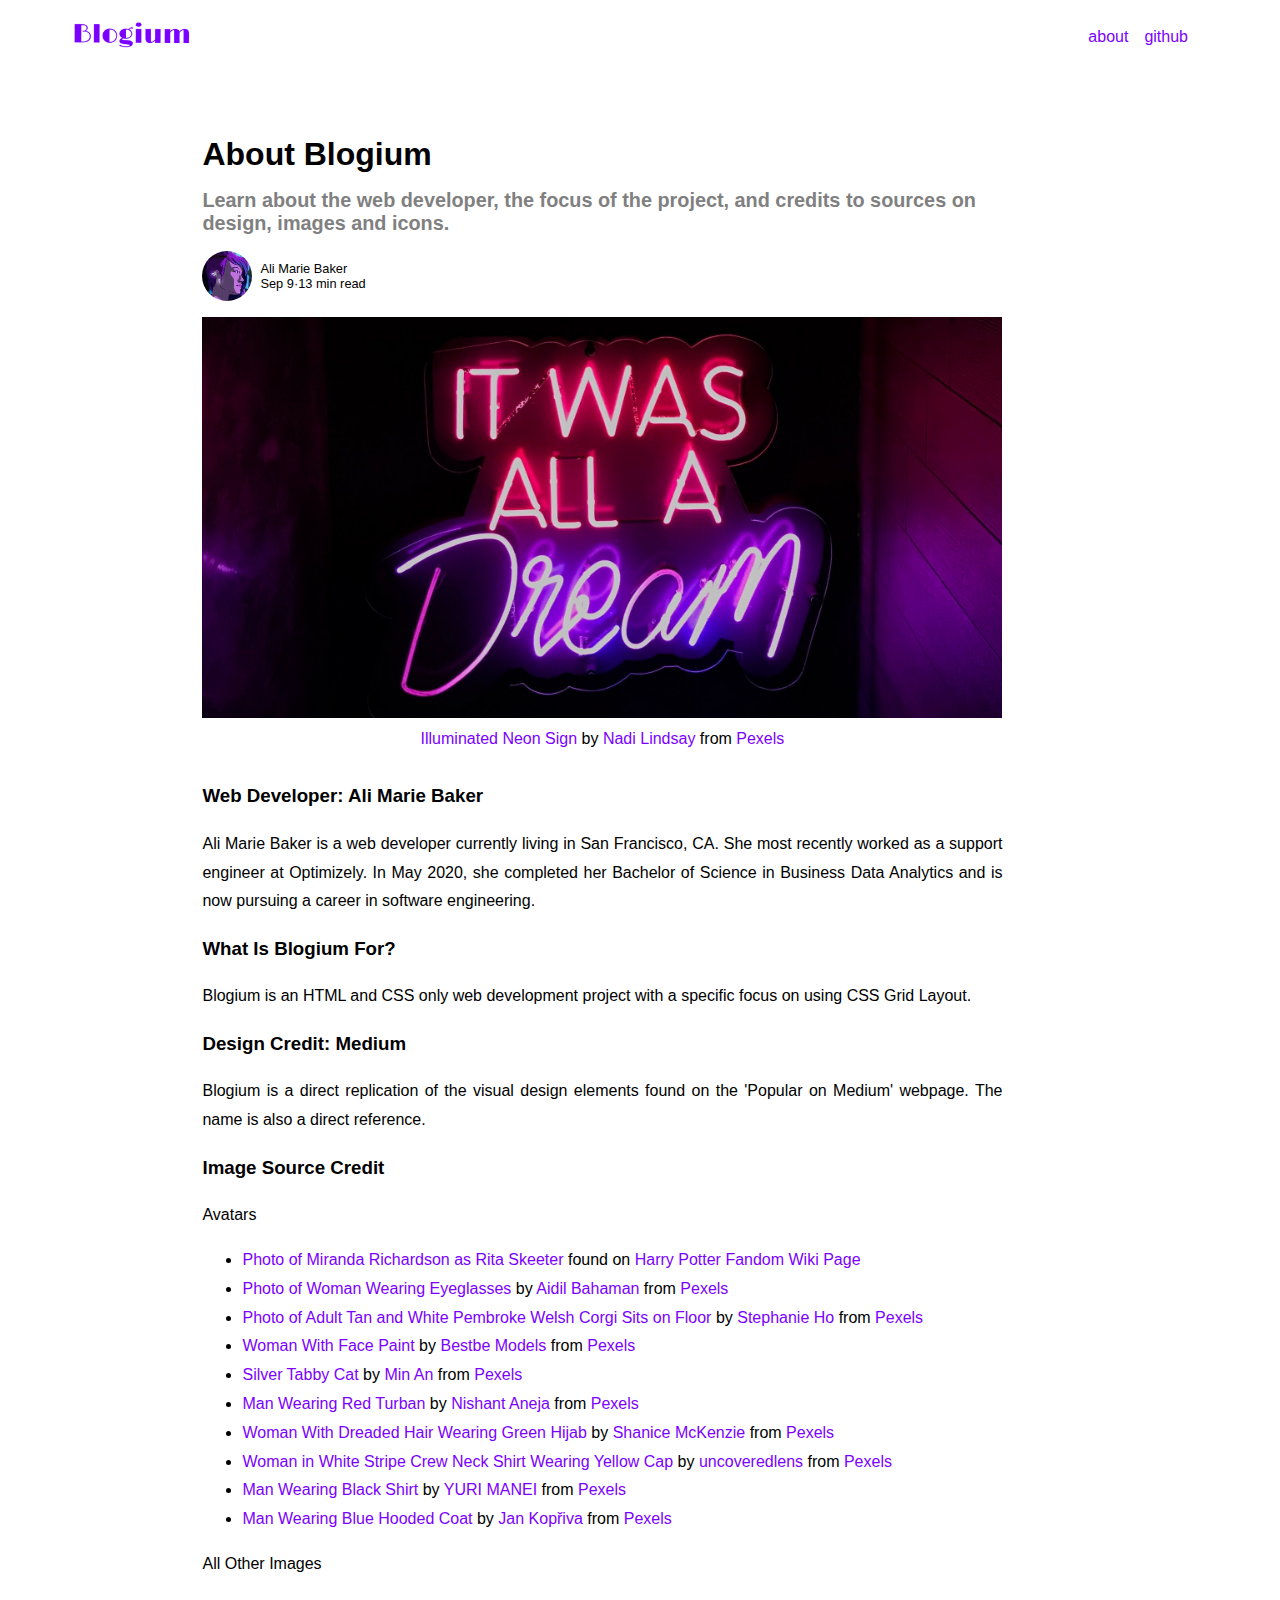
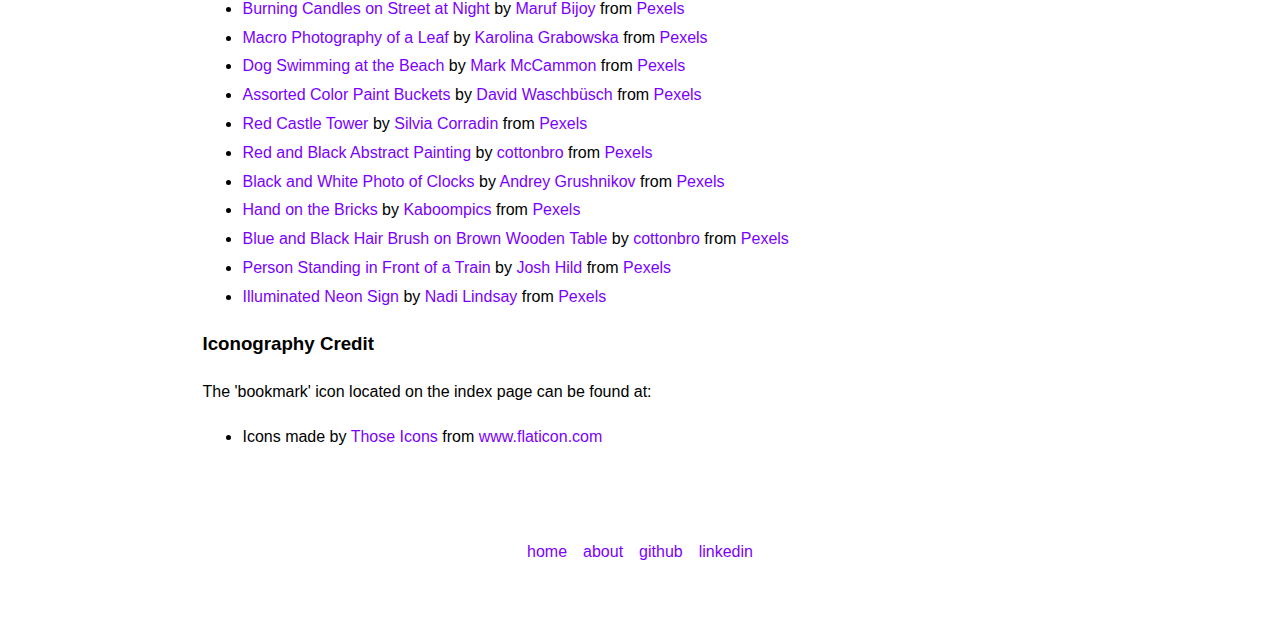
==== commit 0bcc8c4b: "change bookmark to button image and add styling" ====
--- a/about.html
+++ b/about.html
@@ -35,7 +35,7 @@
           </figure>
           <div class="article-copy-wrapper">
             <h3>Web Developer: Ali Marie Baker</h3>
-            <p>Ali Marie Baker is a web developer currently living in San Francisco, CA. She most recently worked as a support engineer at Optimizely. In May 2020, she received her Bachelor of Science in Business Data Analytics and is now pursuing a career in software engineering.</p>
+            <p>Ali Marie Baker is a web developer currently living in San Francisco, CA. She most recently worked as a support engineer at Optimizely. In May 2020, she completed her Bachelor of Science in Business Data Analytics and is now pursuing a career in software engineering.</p>
             <h3>What Is Blogium For?</h3>
             <p>Blogium is an HTML and CSS only web development project with a specific focus on using CSS Grid Layout.</p>
             <h3>Design Credit: Medium</h3>
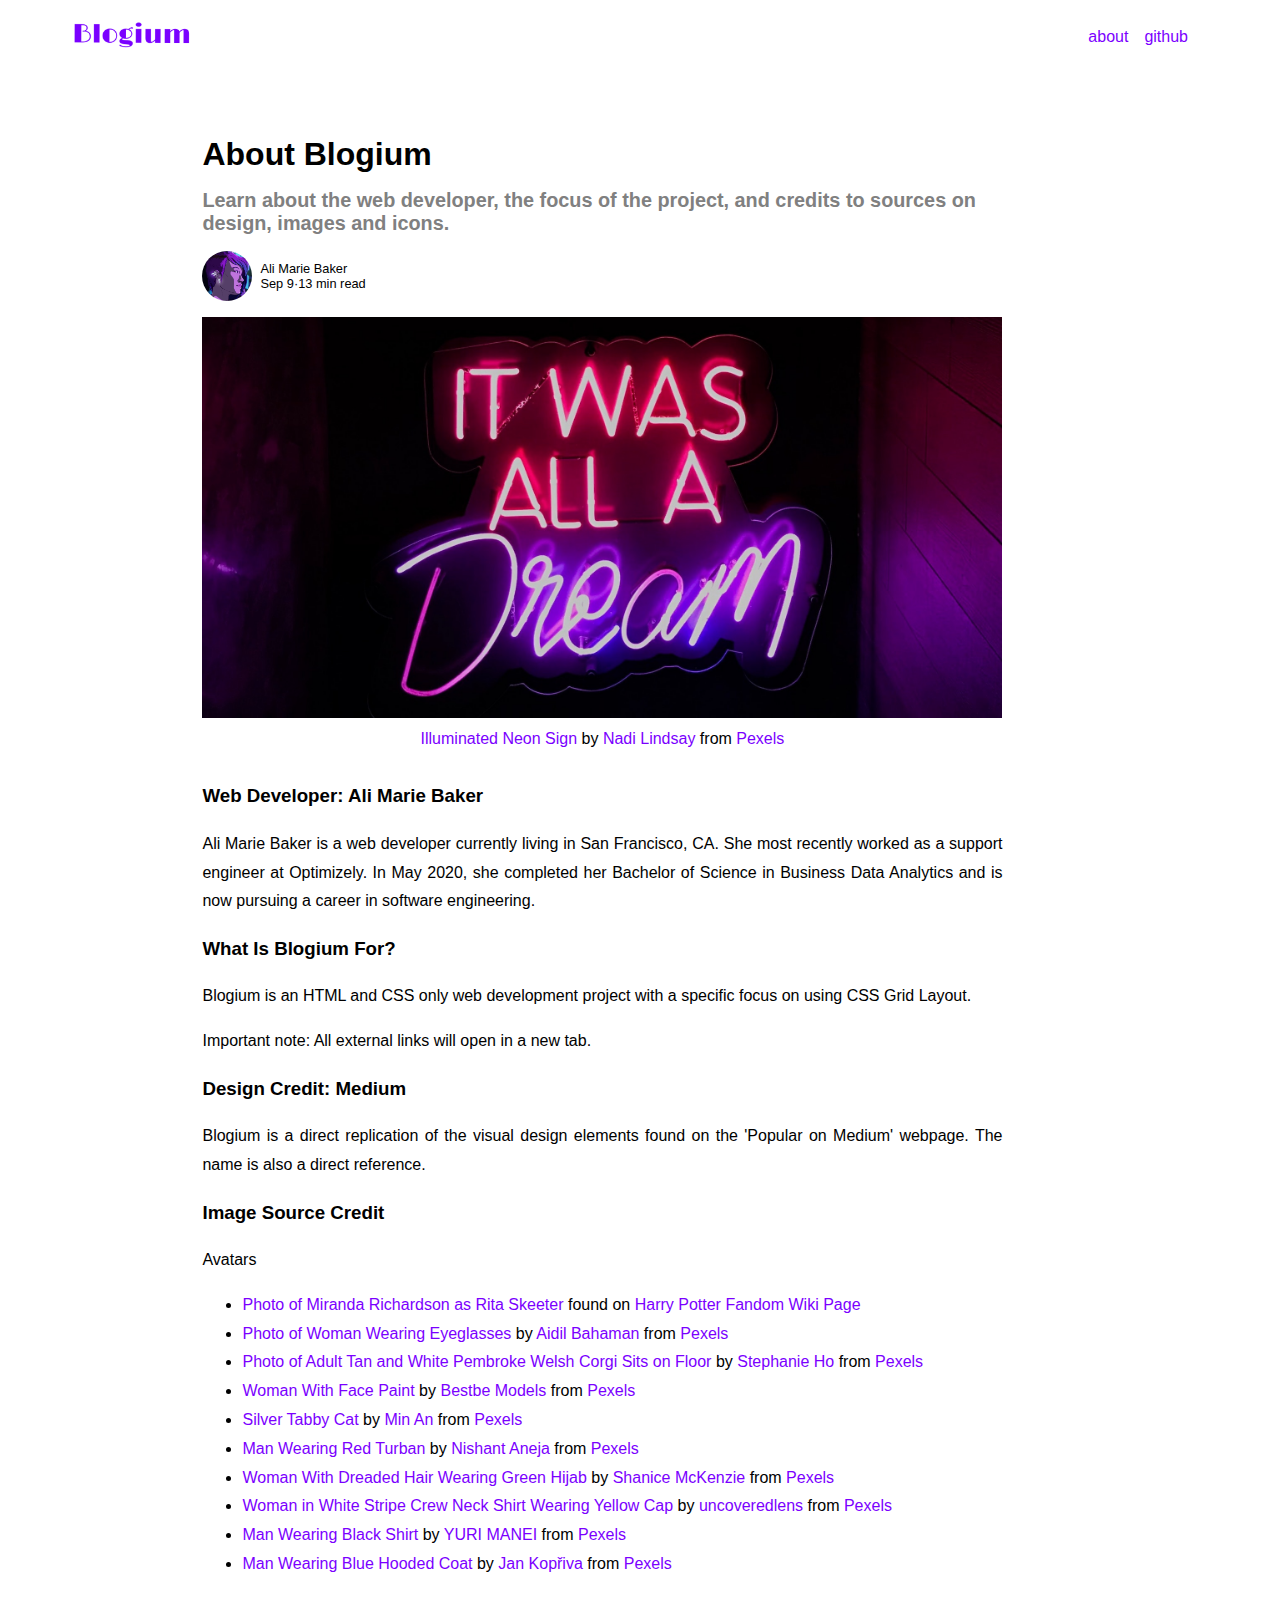
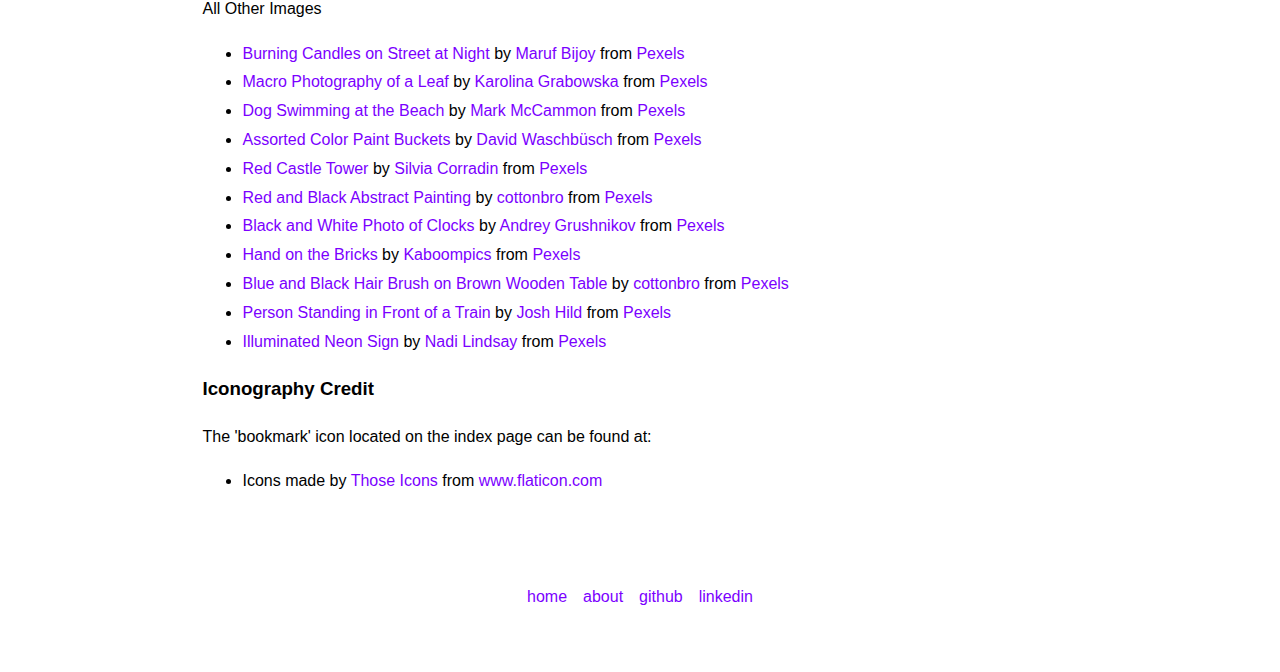
==== commit 0f519cab: "add title attribute to buttons for hover text" ====
--- a/about.html
+++ b/about.html
@@ -38,6 +38,7 @@
             <p>Ali Marie Baker is a web developer currently living in San Francisco, CA. She most recently worked as a support engineer at Optimizely. In May 2020, she completed her Bachelor of Science in Business Data Analytics and is now pursuing a career in software engineering.</p>
             <h3>What Is Blogium For?</h3>
             <p>Blogium is an HTML and CSS only web development project with a specific focus on using CSS Grid Layout.</p>
+            <p>Important note: All external links will open in a new tab.</p>
             <h3>Design Credit: Medium</h3>
             <p>Blogium is a direct replication of the visual design elements found on the 'Popular on Medium' webpage. The name is also a direct reference. </p>
             <h3>Image Source Credit</h3>
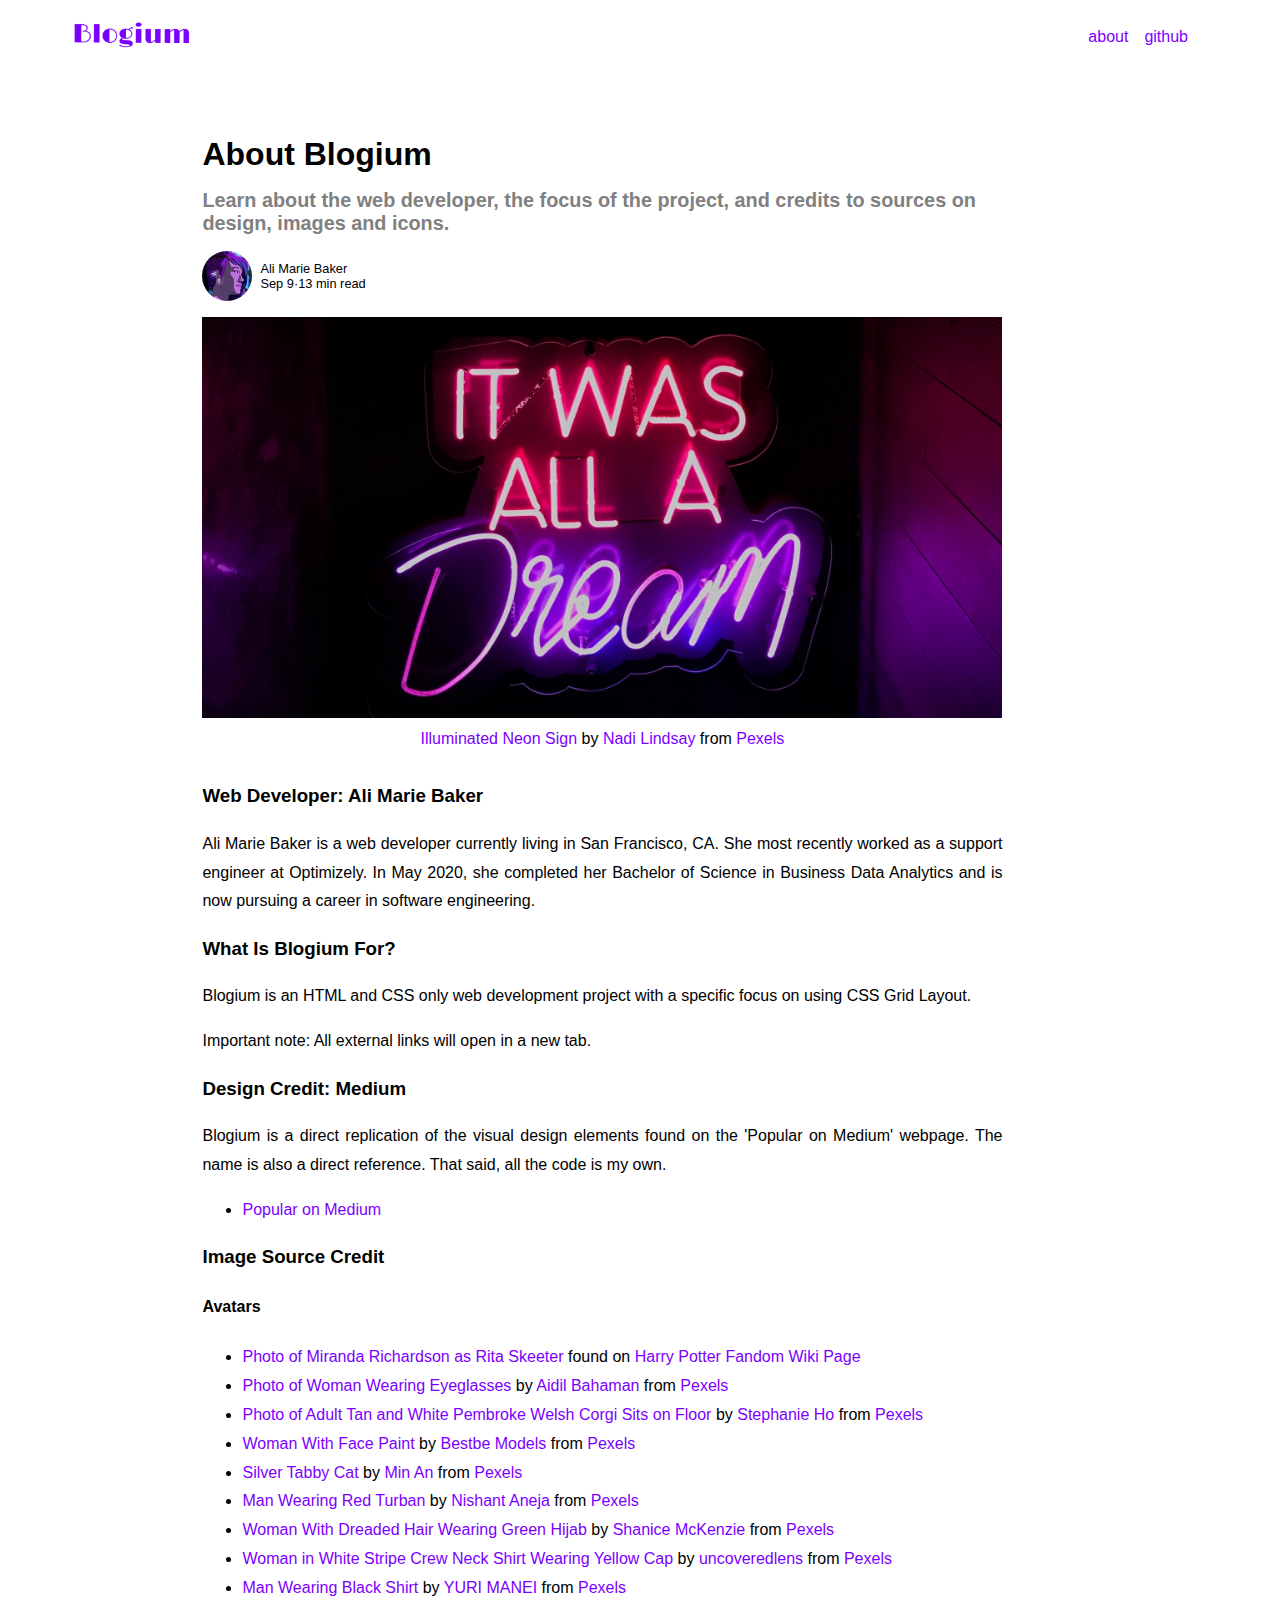
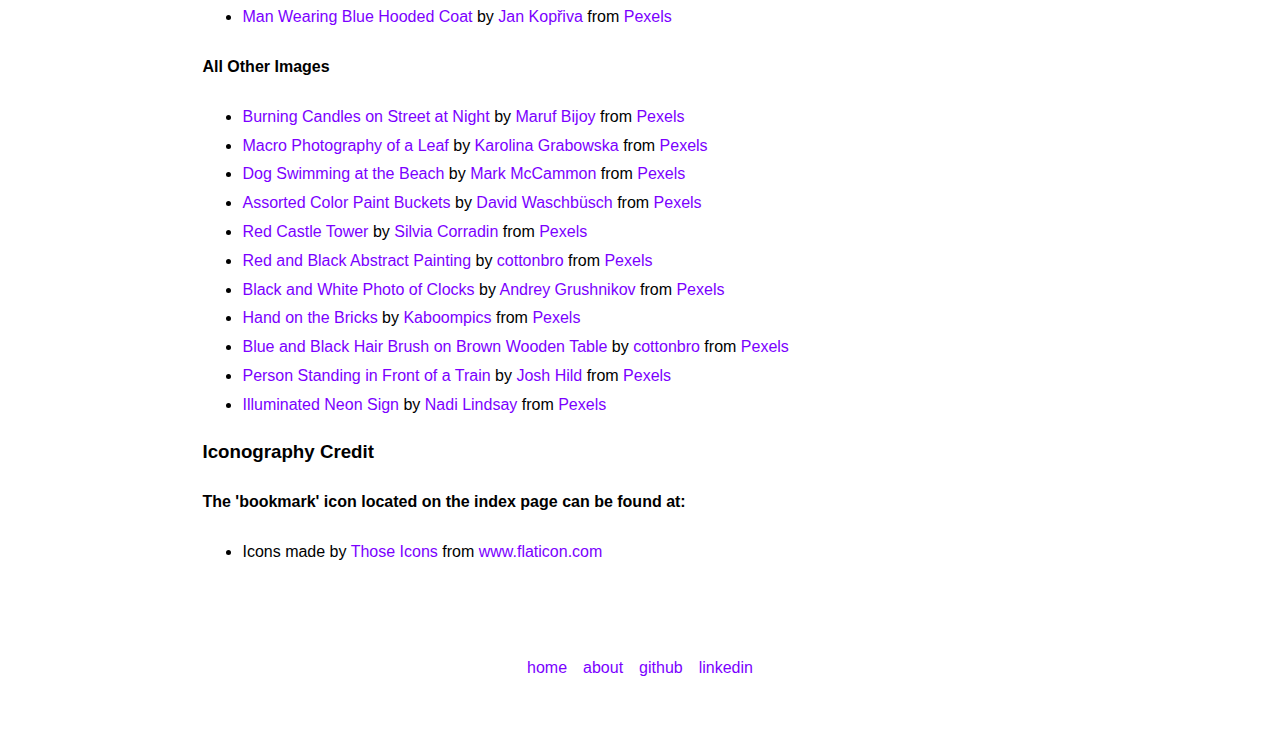
==== commit 9f1ad8ab: "clarified medium blog citation and fixed p tags into h4 tags more appropriately" ====
--- a/about.html
+++ b/about.html
@@ -40,9 +40,12 @@
             <p>Blogium is an HTML and CSS only web development project with a specific focus on using CSS Grid Layout.</p>
             <p>Important note: All external links will open in a new tab.</p>
             <h3>Design Credit: Medium</h3>
-            <p>Blogium is a direct replication of the visual design elements found on the 'Popular on Medium' webpage. The name is also a direct reference. </p>
+            <p>Blogium is a direct replication of the visual design elements found on the 'Popular on Medium' webpage. The name is also a direct reference. That said, all the code is my own.</p>
+            <ul>
+              <li><a href="https://medium.com/topic/popular" target="_blank">Popular on Medium</a></li>
+            </ul>
             <h3>Image Source Credit</h3>
-            <p>Avatars</p>
+            <h4>Avatars</h4>
             <ul>
                 <li><a href="https://harrypotter.fandom.com/wiki/Rita_Skeeter?file=Rita_skeeter_1.png" target="_blank">Photo of Miranda Richardson as Rita Skeeter</a> found on <a href="https://harrypotter.fandom.com/wiki/Rita_Skeeter" target="_blank">Harry Potter Fandom Wiki Page</a></li>
                 <li><a href="https://www.pexels.com/photo/photo-of-woman-wearing-eyeglasses-2748242/?utm_content=attributionCopyText&utm_medium=referral&utm_source=pexels" target="_blank">Photo of Woman Wearing Eyeglasses</a> by <a href="https://www.pexels.com/@aidilbahaman?utm_content=attributionCopyText&utm_medium=referral&utm_source=pexels" target="_blank">Aidil Bahaman</a> from <a href="https://www.pexels.com/" target="_blank">Pexels</a></li>
@@ -55,7 +58,7 @@
                 <li><a href="https://www.pexels.com/photo/man-wearing-black-shirt-3211476/?utm_content=attributionCopyText&utm_medium=referral&utm_source=pexels" target="_blank">Man Wearing Black Shirt</a> by <a href="https://www.pexels.com/@motionshotto?utm_content=attributionCopyText&utm_medium=referral&utm_source=pexels" target="_blank">YURI MANEI</a> from <a href="https://www.pexels.com/" target="_blank">Pexels</a></li>
                 <li><a href="https://www.pexels.com/photo/man-wearing-blue-hooded-coat-3525908/?utm_content=attributionCopyText&utm_medium=referral&utm_source=pexels" target="_blank">Man Wearing Blue Hooded Coat</a> by <a href="https://www.pexels.com/@koprivakart?utm_content=attributionCopyText&utm_medium=referral&utm_source=pexels" target="_blank">Jan Kopřiva</a> from <a href="https://www.pexels.com/" target="_blank">Pexels</a></li>
             </ul>
-            <p>All Other Images</p>
+            <h4>All Other Images</h4>
             <ul>
                 <li><a href="https://www.pexels.com/photo/burning-candles-on-street-at-night-4252754/?utm_content=attributionCopyText&utm_medium=referral&utm_source=pexels" target="_blank">Burning Candles on Street at Night</a> by <a href="https://www.pexels.com/@maruf-bijoy-2699438?utm_content=attributionCopyText&utm_medium=referral&utm_source=pexels" target="_blank">Maruf Bijoy</a> from <a href="https://www.pexels.com/" target="_blank">Pexels</a></li>
                 <li><a href="https://www.pexels.com/photo/macro-photography-of-a-leaf-4603779/?utm_content=attributionCopyText&utm_medium=referral&utm_source=pexels" target="_blank">Macro Photography of a Leaf</a> by <a href="https://www.pexels.com/@karolina-grabowska?utm_content=attributionCopyText&utm_medium=referral&utm_source=pexels" target="_blank">Karolina Grabowska</a> from <a href="https://www.pexels.com/" target="_blank">Pexels</a></li>
@@ -70,7 +73,7 @@
                 <li><a href="https://www.pexels.com/photo/illuminated-neon-sign-3078831/?utm_content=attributionCopyText&utm_medium=referral&utm_source=pexels" target="_blank">Illuminated Neon Sign</a> by <a href="https://www.pexels.com/@nadi-lindsay-1130679?utm_content=attributionCopyText&utm_medium=referral&utm_source=pexels" target="_blank">Nadi Lindsay</a> from <a href="https://www.pexels.com/" target="_blank">Pexels</a></li>
             </ul>
             <h3>Iconography Credit</h3>
-            <p>The 'bookmark' icon located on the index page can be found at: </p>
+            <h4>The 'bookmark' icon located on the index page can be found at: </h4>
             <ul>
                 <li>Icons made by <a href="https://www.flaticon.com/free-icon/bookmark_803690" title="Those Icons" target="_blank">Those Icons</a> from <a href="https://www.flaticon.com/" title="Flaticon" target="_blank"> www.flaticon.com</a></p>                </li>
             </ul>
